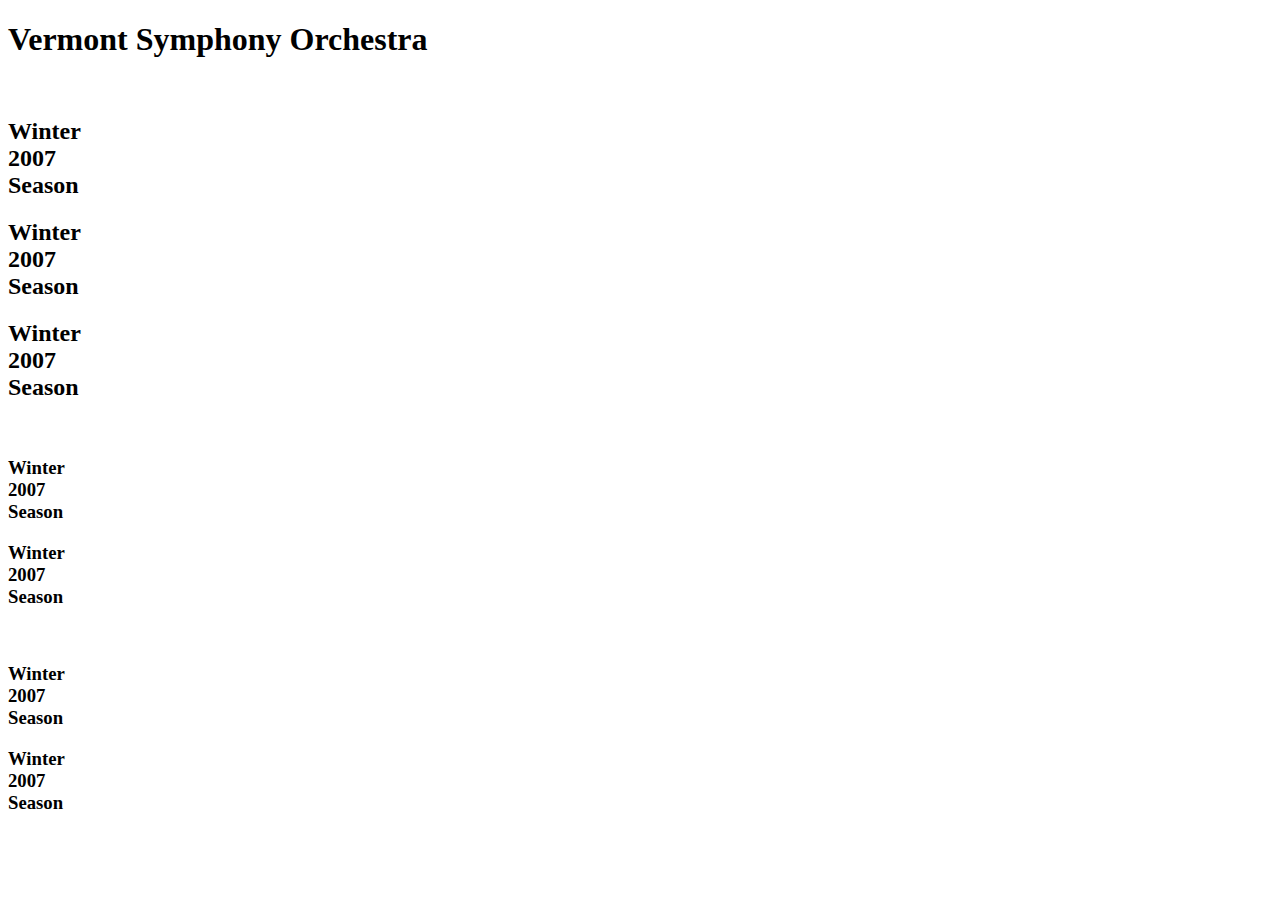
==== index.html @ 97c6fb13 "folkert page" ====
<!DOCTYPE html>
<html lang="en">
  <head>
    <meta charset="utf-8">
    <meta http-equiv="X-UA-Compatible" content="IE=edge">
    <meta name="viewport" content="width=device-width, initial-scale=1">
    <title>Bootstrap 101 Template</title>

    <link href="https://maxcdn.bootstrapcdn.com/bootstrap/3.3.5/css/bootstrap.min.css" rel="stylesheet" integrity="sha256-MfvZlkHCEqatNoGiOXveE8FIwMzZg4W85qfrfIFBfYc= sha512-dTfge/zgoMYpP7QbHy4gWMEGsbsdZeCXz7irItjcC3sPUFtf0kuFbDz/ixG7ArTxmDjLXDmezHubeNikyKGVyQ==" crossorigin="anonymous">
    <link rel="stylesheet" type="text/css" href="Style.css">
    <link 
  </head>
  <body>
    <div class="container">
      <div class="row">
        <div class="col-md-offset-4 col-md-2">
        <h1> Vermont Symphony Orchestra</h1>
        </div>
      </div>

      <br>

      <div class="row">
        <div class="col-md-4">
        <h2> Winter <br> <strong>2007</strong> <br> Season</h2>
        </div>
        <div class="col-md-3">
        
        <h2> Winter <br> <strong>2007</strong> <br> Season</h2>
        </div>
        <div class="col-md-5">
        
        <h2> Winter <br> <strong>2007</strong> <br> Season</h2>
        </div>
      </div>

      <br>

      <div class="row">
        <div class="col-md-4">
        </div>

        <div class="col-md-3">
        
        <h3> Winter <br> <strong>2007</strong> <br> Season</h3>
        </div>
        <div class="col-md-5">
        
        <h3> Winter <br> <strong>2007</strong> <br> Season</h3>
        </div>


      </div>

      <br>

      <div class="row">
        <div class="col-md-4">

        </div>
        <div class="col-md-3">
        
        <h3> Winter <br> <strong>2007</strong> <br> Season</h3>
        </div>
        <div class="col-md-5">
        
        <h3> Winter <br> <strong>2007</strong> <br> Season</h3>
        </div>
      </div>


    <script src="https://ajax.googleapis.com/ajax/libs/jquery/1.11.3/jquery.min.js"></script>
  </body>
</html>
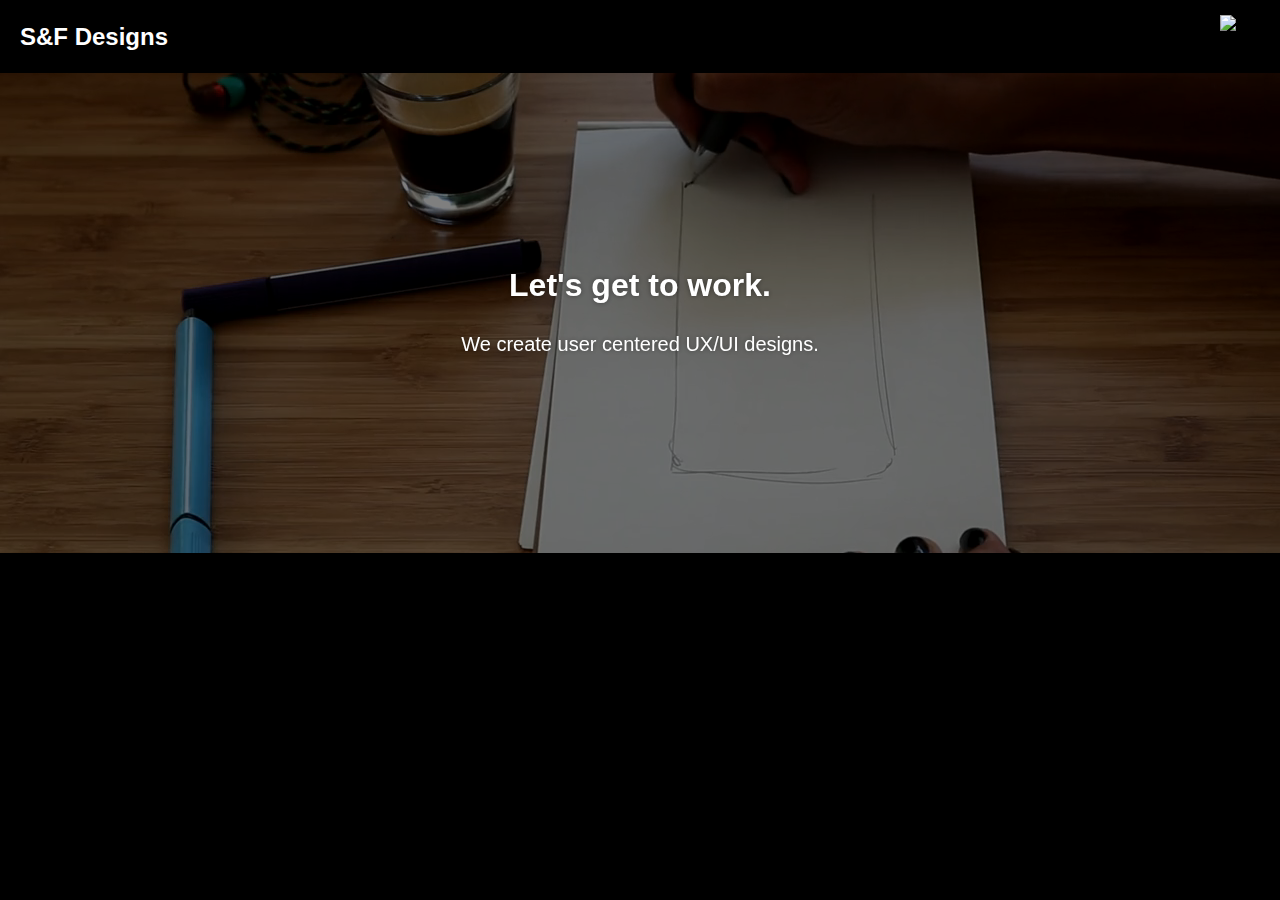
==== commit 22dbfac2: "navbar and video added" ====
--- a/index.html
+++ b/index.html
@@ -1,74 +1,84 @@
 <!DOCTYPE html>
-<html lang="en">
+<html>
   <head>
-    <meta charset="utf-8">
-    <meta http-equiv="X-UA-Compatible" content="IE=edge">
-    <meta name="viewport" content="width=device-width, initial-scale=1">
-    <title>Bootstrap 101 Template</title>
-
-    <link href="https://maxcdn.bootstrapcdn.com/bootstrap/3.3.5/css/bootstrap.min.css" rel="stylesheet" integrity="sha256-MfvZlkHCEqatNoGiOXveE8FIwMzZg4W85qfrfIFBfYc= sha512-dTfge/zgoMYpP7QbHy4gWMEGsbsdZeCXz7irItjcC3sPUFtf0kuFbDz/ixG7ArTxmDjLXDmezHubeNikyKGVyQ==" crossorigin="anonymous">
-    <link rel="stylesheet" type="text/css" href="Style.css">
-    <link 
+    <title>SF Designs</title>
+    <script src="http://ajax.googleapis.com/ajax/libs/jquery/1.10.2/jquery.min.js"> </script>
+    <link rel="stylesheet" href="https://maxcdn.bootstrapcdn.com/bootstrap/3.3.5/css/bootstrap.min.css" integrity="sha512-dTfge/zgoMYpP7QbHy4gWMEGsbsdZeCXz7irItjcC3sPUFtf0kuFbDz/ixG7ArTxmDjLXDmezHubeNikyKGVyQ==" crossorigin="anonymous">
+    <!-- Latest compiled and minified JavaScript -->
+<!-- <script src="https://maxcdn.bootstrapcdn.com/bootstrap/3.3.5/js/bootstrap.min.js" integrity="sha512-K1qjQ+NcF2TYO/eI3M6v8EiNYZfA95pQumfvcVrTHtwQVDG+aHRqLi/ETn2uB+1JqwYqVG3LIvdm9lj6imS/pQ==" crossorigin="anonymous"></script> -->
+    <link rel="stylesheet" type="text/css" href="video/video.css">
+    <link rel="stylesheet" type="text/css" href="style.css">
+    <script src="video/video.js"></script>
   </head>
   <body>
-    <div class="container">
-      <div class="row">
-        <div class="col-md-offset-4 col-md-2">
-        <h1> Vermont Symphony Orchestra</h1>
-        </div>
-      </div>
-
-      <br>
-
-      <div class="row">
-        <div class="col-md-4">
-        <h2> Winter <br> <strong>2007</strong> <br> Season</h2>
-        </div>
-        <div class="col-md-3">
-        
-        <h2> Winter <br> <strong>2007</strong> <br> Season</h2>
-        </div>
-        <div class="col-md-5">
-        
-        <h2> Winter <br> <strong>2007</strong> <br> Season</h2>
-        </div>
-      </div>
-
-      <br>
-
-      <div class="row">
-        <div class="col-md-4">
-        </div>
-
-        <div class="col-md-3">
-        
-        <h3> Winter <br> <strong>2007</strong> <br> Season</h3>
-        </div>
-        <div class="col-md-5">
-        
-        <h3> Winter <br> <strong>2007</strong> <br> Season</h3>
-        </div>
+    <!-- <nav class="navbar navbar-default">
+      <div class="container --><!-- -fluid"> -->
+      <!-- Brand and toggle get grouped for better mobile display -->
+      <!-- <div class="navbar-header">
+        <button type="button" class="navbar-toggle collapsed" data-toggle="collapse" data-target="#bs-example-navbar-collapse-1" aria-expanded="false">
+          <span class="sr-only">Toggle navigation</span>
+        <span class="icon-bar"></span>
+        <span class="icon-bar"></span>
+        <span class="icon-bar"></span>
+      </button> -->
+   <!--    <a class="navbar-brand" href="#">S&amp;F Designs</a>
+    </div> -->
+        <!-- Collect the nav links, forms, and other content for toggling -->
+    <!-- div class="collapse navbar-collapse" id="bs-example-navbar-collapse-1">
+      <ul class="nav navbar-nav">
+      </ul>
+      <ul class="nav navbar-nav navbar-right">
+        <li class="dropdown">
+          <a href="#" class="dropdown-toggle" data-toggle="dropdown" role="button" aria-haspopup="true" aria-expanded="false">Dropdown <span class="icon-bar"></span></a>
+          <ul class="dropdown-menu">
+            <li><a href="#">About Us</a></li>
+            <li><a href="#">About Sue</a></li>
+            <li><a href="#">About Folkert</a></li>
+            <li><a href="#">Contact</a></li>
+          </ul> -->
+       <!--  </li> -->
+    <!-- </div> --><!-- /.navbar-collapse -->
+  <!-- </div> --><!-- /.container-fluid -->
+<!-- </nav> -->
 
 
-      </div>
-
-      <br>
-
-      <div class="row">
-        <div class="col-md-4">
-
-        </div>
-        <div class="col-md-3">
-        
-        <h3> Winter <br> <strong>2007</strong> <br> Season</h3>
-        </div>
-        <div class="col-md-5">
-        
-        <h3> Winter <br> <strong>2007</strong> <br> Season</h3>
-        </div>
-      </div>
-
-
-    <script src="https://ajax.googleapis.com/ajax/libs/jquery/1.11.3/jquery.min.js"></script>
-  </body>
+  <nav>
+    <h2 id="logo">S&amp;F Designs</h2>
+    <a href="#"><img src="http://tech.ashbury.ca/images/Hamburger.png" width="40px" class="navmenu"></a>
+    <ul>
+      <li><a href="#">About Us</a></li>
+      <li><a href="#">About Sue</a></li>
+      <li><a href="#">About Folkert</a></li>
+      <li><a href="#">Contact</a></li>
+    </ul>
+  </nav>
+  <div class="video-hero">
+    <div class="video-bg demo-video">
+      <video autoplay="" muted="" loop="" poster="files/sketching-mock-up.jpg" class="is-playing">
+        <source src="video/sketching-mock-up.mp4" type="video/mp4">
+        <source src="video/sketching-mock-up.webm" type="video/webm">
+        <source src="video/sketching-mock-up.ogv" type="video/ogg">
+      </video>
+    </div>
+    <div class="video-overlay"></div>
+    <div class="video-hero--content">
+      <h1 class="big-title">Let's get to work.</h1>
+      <p>We create user centered UX/UI designs.</p>
+    </div>
+  </div>
+  <script>
+    $(document).ready(function() {
+      $("ul").hide();
+      $(".navmenu").click(function() {
+        if ($("ul").hasClass("open")) {
+          $("ul").slideUp();
+          $("ul").removeClass("open");
+        } else {
+          $("ul").slideDown();
+          $("ul").addClass("open");
+        }
+      });
+    });
+  </script>
+</body>
 </html>--- a/video/video.css
+++ b/video/video.css
@@ -0,0 +1,174 @@
+/* =============================================== *\
+	HTML5 VIDEO BACKGROUND
+	This is the important part
+	It can be used for a 'hero' section or a
+	full-screen background
+\* =============================================== */
+/* This first class is not necessary for full-screen backgrounds */
+.video-hero {
+	position: relative;
+	overflow: hidden;
+}
+.video-bg {
+	position: absolute;
+	top: 0;
+	left: 0;
+	right: 0;
+	bottom: 0;
+	display: block;
+	background-position: center center;
+	background-repeat: no-repeat;
+	-webkit-background-size: cover;
+	   -moz-background-size: cover;
+	    	background-size: cover;
+}
+.video-bg video {
+	position: absolute;
+	min-width: 100%;
+	min-height: 100%;
+	width: auto;
+	height: auto;
+	top: 50%;
+	left: 50%;
+	-webkit-transform: translate(-50%,-50%);
+	   -moz-transform: translate(-50%,-50%);
+	    	transform: translate(-50%,-50%);
+}
+	/**
+	 * For full-screen video backgrounds, add the
+	 * .video-bg--fullscreen class to .video-bg div
+	 */
+	.video-bg--fullscreen {
+		position: fixed;
+	}
+.video-overlay {
+	position: absolute;
+	top: 0;
+	left: 0;
+	bottom: 0;
+	right: 0;
+	pointer-events: none; /* Allows right click menu on the video */
+	background: rgba(0,0,0,0.5); /* You can play with the opacity */
+}
+/**
+ * This part should be set separately for each video
+ * if there are multiple videos in your site.
+ * I.e. '.demo-video' is the name of the video
+ */
+.video-bg.demo-video {
+	background-image: url(files/sketching-mock-up.jpg);
+}
+/**
+ * Fade in videos
+ * Note the .js class - so non js users still
+ * see the video
+ */
+.js .video-bg video {
+	opacity: 0;
+	-webkit-transition: opacity .8s linear;
+	   -moz-transition: opacity .8s linear;
+	    	transition: opacity .8s linear;
+}
+.js .video-bg video.is-playing {
+	opacity: 1;
+}
+
+/* =============================================== *\
+	HTML5 VIDEO HERO
+	You don't need to copy this, but you might
+	draw some inspiration from it
+\* =============================================== */
+.video-hero {
+	height: 480px; /* Feel free to set a height in your own way */
+}
+.video-hero--content {
+	position: relative;
+	text-align: center;
+	margin-top: 190px;
+	color: #FFF;
+	text-shadow: 0 0 5px rgba(0,0,0,0.4);
+}
+
+/* =============================================== *\
+	OTHER STUFF - no need to copy this
+\* =============================================== */
+html,
+body {
+	padding: 0;
+	margin: 0;
+	font-family: sans-serif;
+	font-size: 16px;
+	line-height: 1.4;
+	color: #666;
+}
+a {
+	text-decoration: none;
+	color: #a46497;
+}
+.cf:before,
+.cf:after {
+    content: " ";
+    display: table;
+}
+.cf:after {
+    clear: both;
+}
+.page-width {
+	width: 92%;
+	max-width: 960px;
+	margin: 0 auto;
+}
+#container {
+	width: 960px;
+	margin: 100px auto;
+	background: rgba(255,255,255,0.6);
+	position: relative;
+	z-index: 1;
+}
+#header {
+	background: #2c2d33;
+	padding: 2em 0;
+}
+#header a {
+	color: #FFF;
+}
+.title {
+	display: block;
+	font-weight: bold;
+	font-size: 18px;
+}
+.subtitle {
+	display: block;
+	font-weight: normal;
+	font-size: 15px;
+	color: #959699;
+}
+a:hover .subtitle {
+	color: #FFF;
+}
+#site-title {
+	float: left;
+	margin: 0;
+}
+#menu {
+	float: right;
+	list-style: none;
+	margin: 0;
+	padding: 0;
+}
+#menu li {
+	margin: 0;
+	padding: 0 15px;
+	display: inline-block;
+}
+.video-hero--content h2 {
+	font-size: 34px;
+	margin: 0 0 10px;
+}
+.video-hero--content p {
+	font-size: 20px;
+	margin: 0;
+}
+#content {
+	padding: 40px 0;
+}
--- a/style.css
+++ b/style.css
@@ -0,0 +1,45 @@
+body {
+  background-color: black;
+}
+
+#logo {
+  color: white;
+  padding-left: 20px;
+}
+
+.navmenu {
+  float: right;
+  position: fixed;
+  top: 15px;
+  right: 20px;
+}
+
+ul {
+  border-top: 1px solid black;
+  background-color: #50A8A3;
+  width: 100%;
+  display: inline-block;
+  float: right;
+  padding-left: 0;
+  opacity: .8;
+}
+
+ul li {
+  display: block;
+  padding: 15px;
+  text-align: center;
+  border-bottom: 1px black solid;
+  box-sizing: border-box;
+  -moz-box-sizing: border-box;
+}
+
+ul li a {
+   text-decoration: none;
+   color: white;
+   font-size: 24px;
+}
+
+ul li a:hover {
+  color: black;
+  text-decoration: none;
+}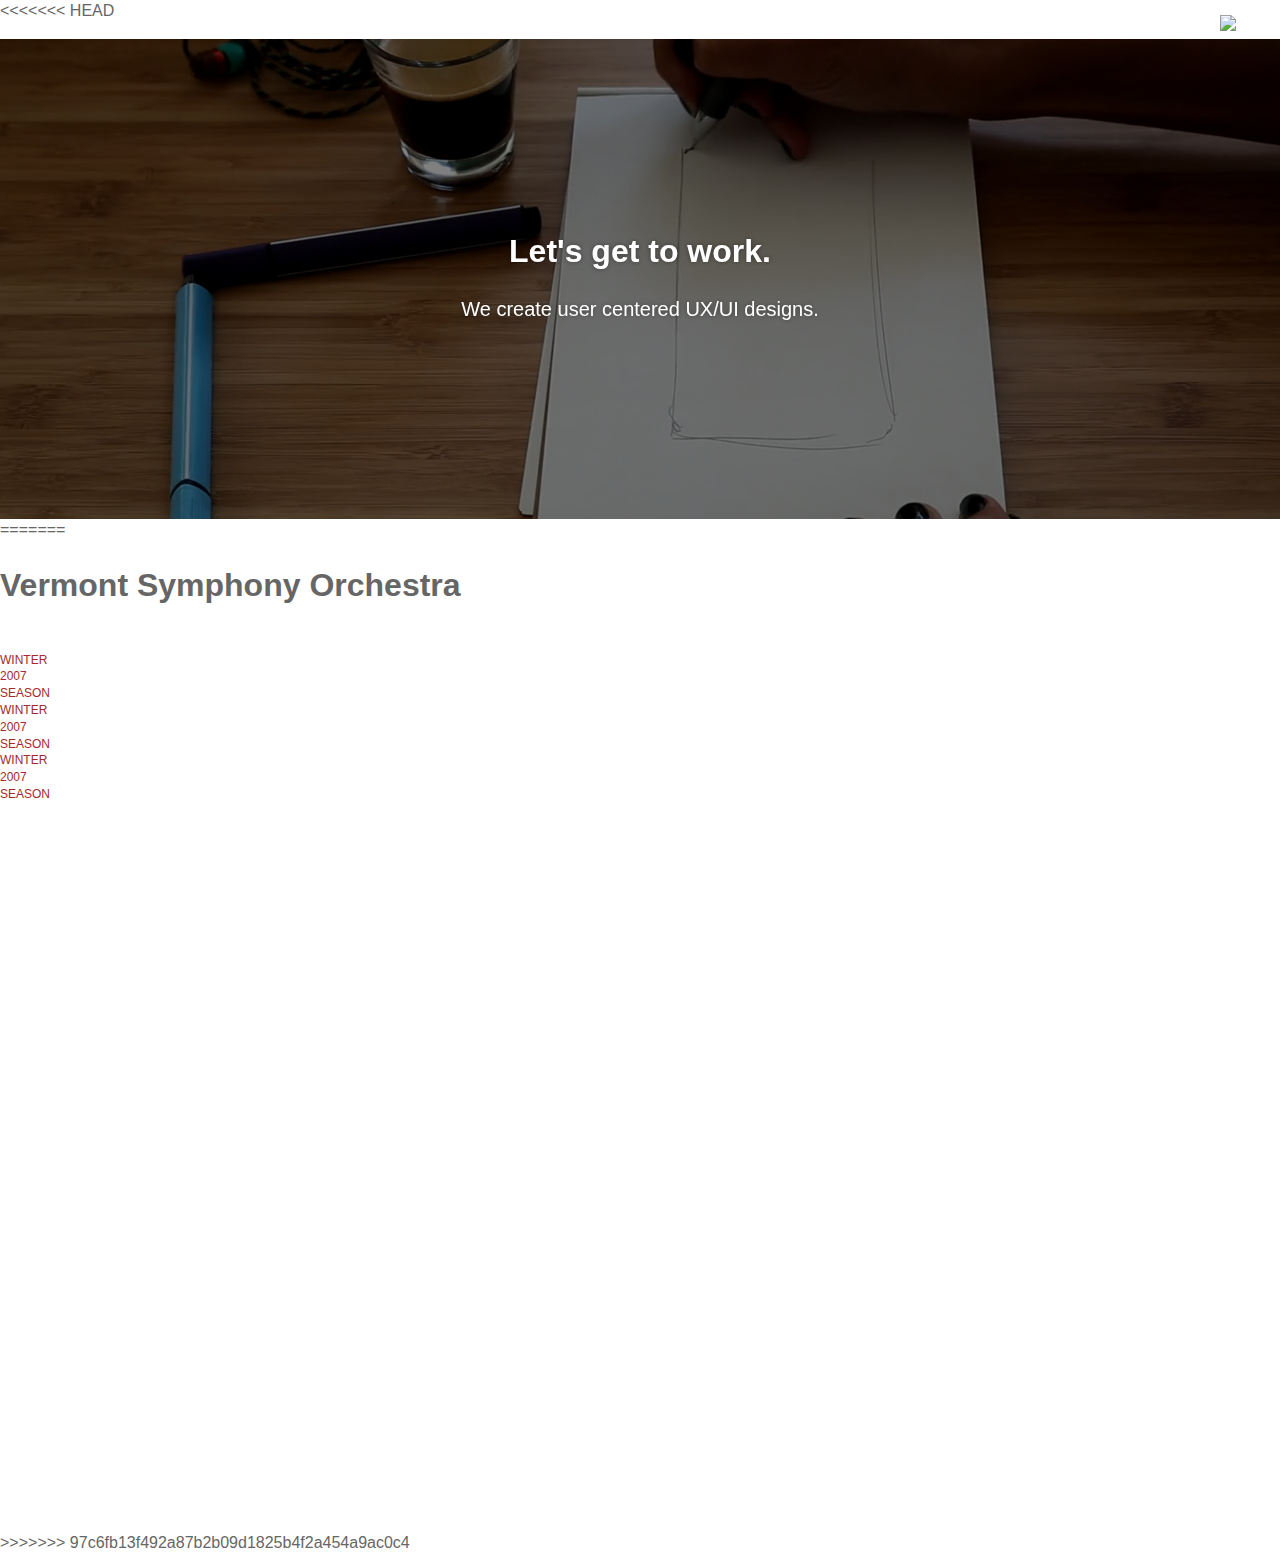
==== commit 652873f7: "video and navbar" ====
--- a/index.html
+++ b/index.html
@@ -1,4 +1,5 @@
 <!DOCTYPE html>
+<<<<<<< HEAD
 <html>
   <head>
     <title>SF Designs</title>
@@ -81,4 +82,78 @@
     });
   </script>
 </body>
+=======
+<html lang="en">
+  <head>
+    <meta charset="utf-8">
+    <meta http-equiv="X-UA-Compatible" content="IE=edge">
+    <meta name="viewport" content="width=device-width, initial-scale=1">
+    <title>Bootstrap 101 Template</title>
+
+    <link href="https://maxcdn.bootstrapcdn.com/bootstrap/3.3.5/css/bootstrap.min.css" rel="stylesheet" integrity="sha256-MfvZlkHCEqatNoGiOXveE8FIwMzZg4W85qfrfIFBfYc= sha512-dTfge/zgoMYpP7QbHy4gWMEGsbsdZeCXz7irItjcC3sPUFtf0kuFbDz/ixG7ArTxmDjLXDmezHubeNikyKGVyQ==" crossorigin="anonymous">
+    <link rel="stylesheet" type="text/css" href="Style.css">
+    <link 
+  </head>
+  <body>
+    <div class="container">
+      <div class="row">
+        <div class="col-md-offset-4 col-md-2">
+        <h1> Vermont Symphony Orchestra</h1>
+        </div>
+      </div>
+
+      <br>
+
+      <div class="row">
+        <div class="col-md-4">
+        <h2> Winter <br> <strong>2007</strong> <br> Season</h2>
+        </div>
+        <div class="col-md-3">
+        
+        <h2> Winter <br> <strong>2007</strong> <br> Season</h2>
+        </div>
+        <div class="col-md-5">
+        
+        <h2> Winter <br> <strong>2007</strong> <br> Season</h2>
+        </div>
+      </div>
+
+      <br>
+
+      <div class="row">
+        <div class="col-md-4">
+        </div>
+
+        <div class="col-md-3">
+        
+        <h3> Winter <br> <strong>2007</strong> <br> Season</h3>
+        </div>
+        <div class="col-md-5">
+        
+        <h3> Winter <br> <strong>2007</strong> <br> Season</h3>
+        </div>
+
+
+      </div>
+
+      <br>
+
+      <div class="row">
+        <div class="col-md-4">
+
+        </div>
+        <div class="col-md-3">
+        
+        <h3> Winter <br> <strong>2007</strong> <br> Season</h3>
+        </div>
+        <div class="col-md-5">
+        
+        <h3> Winter <br> <strong>2007</strong> <br> Season</h3>
+        </div>
+      </div>
+
+
+    <script src="https://ajax.googleapis.com/ajax/libs/jquery/1.11.3/jquery.min.js"></script>
+  </body>
+>>>>>>> 97c6fb13f492a87b2b09d1825b4f2a454a9ac0c4
 </html>--- a/style.css
+++ b/style.css
@@ -1,3 +1,4 @@
+<<<<<<< HEAD
 body {
   background-color: black;
 }
@@ -42,4 +43,73 @@
 ul li a:hover {
   color: black;
   text-decoration: none;
-}+}
+=======
+h1 	{
+	color:red;
+}
+
+h2	{
+	color: #a32a2e;
+	font-family: helvetica;
+    font-weight: 300;
+    font-style: normal;
+    font-size: 0.75em;
+    margin: 0;
+    text-transform: uppercase;;
+}
+
+h3	{
+	color: white;
+	font-family: 'EB Garamond', serif;
+	font-size: 30px;
+	font-weight: thin;
+}
+
+p 	{
+	color: white;
+}
+
+
+#content {
+    padding: 30px 100px 250px;
+}
+
+#background{
+	display: block;
+    background-color: #171717;
+    background-repeat: no-repeat;
+    background-position: top left;
+    background-size: 100% auto;
+    position: relative;
+    padding: 5px 20px 30px 20px;
+}
+
+#column_content {
+	max-width: 1200px;
+    margin: 0 auto;
+}
+
+#content .column_left {
+	width: 51%;
+    float: left;
+}
+
+#content .column_header_left {
+	width: 41%;
+    float: right;
+    display: block;
+}
+
+#content .column_right {
+	width: 41%;
+    float: right;
+    display: block;
+}
+
+#content .column_header_right {
+	width: 41%;
+    float: right;
+    display: block;
+}
+>>>>>>> 97c6fb13f492a87b2b09d1825b4f2a454a9ac0c4
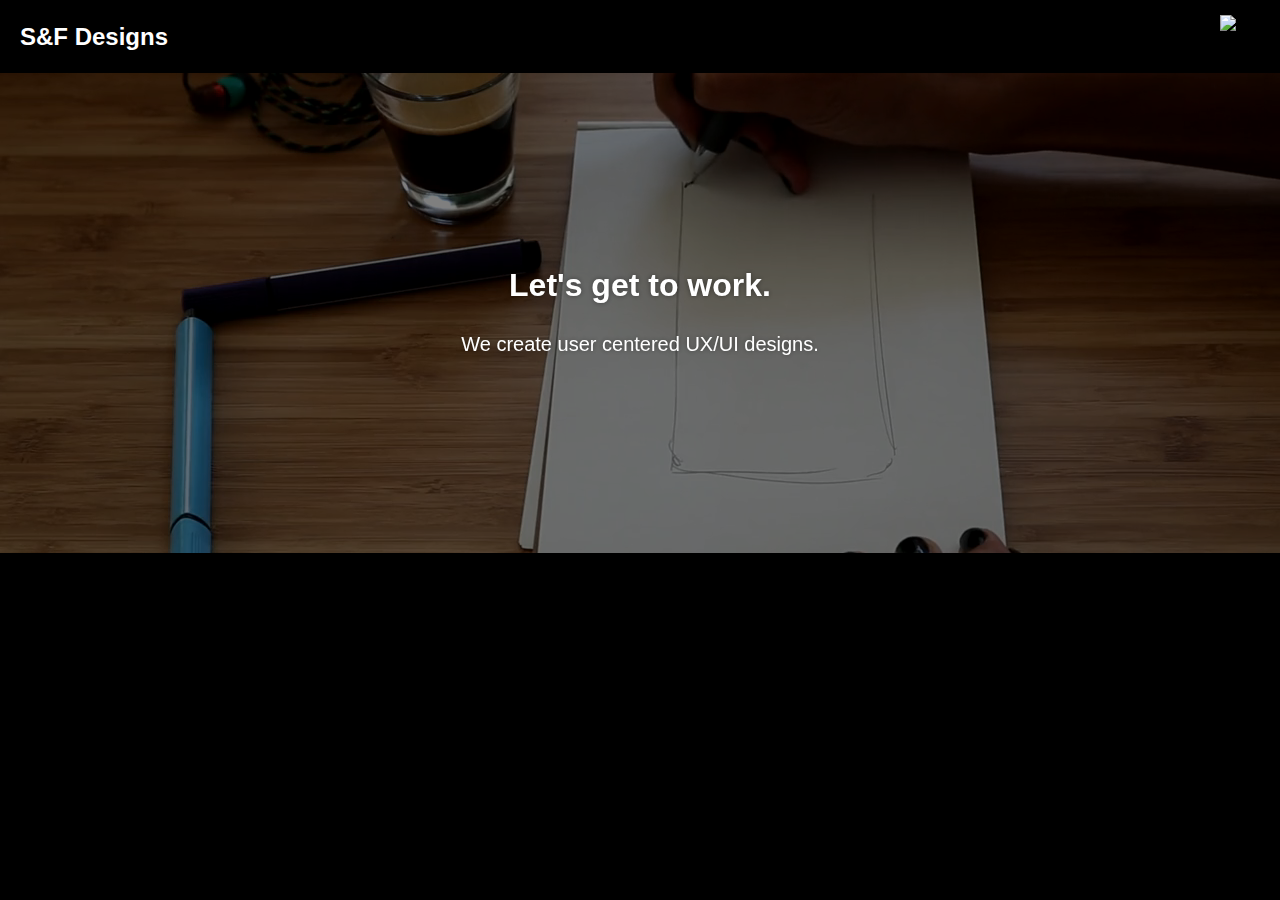
==== commit 4875b9d6: "Fixed merge conflicts" ====
--- a/index.html
+++ b/index.html
@@ -1,56 +1,24 @@
 <!DOCTYPE html>
-<<<<<<< HEAD
 <html>
   <head>
     <title>SF Designs</title>
     <script src="http://ajax.googleapis.com/ajax/libs/jquery/1.10.2/jquery.min.js"> </script>
     <link rel="stylesheet" href="https://maxcdn.bootstrapcdn.com/bootstrap/3.3.5/css/bootstrap.min.css" integrity="sha512-dTfge/zgoMYpP7QbHy4gWMEGsbsdZeCXz7irItjcC3sPUFtf0kuFbDz/ixG7ArTxmDjLXDmezHubeNikyKGVyQ==" crossorigin="anonymous">
     <!-- Latest compiled and minified JavaScript -->
-<!-- <script src="https://maxcdn.bootstrapcdn.com/bootstrap/3.3.5/js/bootstrap.min.js" integrity="sha512-K1qjQ+NcF2TYO/eI3M6v8EiNYZfA95pQumfvcVrTHtwQVDG+aHRqLi/ETn2uB+1JqwYqVG3LIvdm9lj6imS/pQ==" crossorigin="anonymous"></script> -->
+  <script src="https://maxcdn.bootstrapcdn.com/bootstrap/3.3.5/js/bootstrap.min.js" integrity="sha512-K1qjQ+NcF2TYO/eI3M6v8EiNYZfA95pQumfvcVrTHtwQVDG+aHRqLi/ETn2uB+1JqwYqVG3LIvdm9lj6imS/pQ==" crossorigin="anonymous"></script>
     <link rel="stylesheet" type="text/css" href="video/video.css">
     <link rel="stylesheet" type="text/css" href="style.css">
     <script src="video/video.js"></script>
   </head>
   <body>
-    <!-- <nav class="navbar navbar-default">
-      <div class="container --><!-- -fluid"> -->
-      <!-- Brand and toggle get grouped for better mobile display -->
-      <!-- <div class="navbar-header">
-        <button type="button" class="navbar-toggle collapsed" data-toggle="collapse" data-target="#bs-example-navbar-collapse-1" aria-expanded="false">
-          <span class="sr-only">Toggle navigation</span>
-        <span class="icon-bar"></span>
-        <span class="icon-bar"></span>
-        <span class="icon-bar"></span>
-      </button> -->
-   <!--    <a class="navbar-brand" href="#">S&amp;F Designs</a>
-    </div> -->
-        <!-- Collect the nav links, forms, and other content for toggling -->
-    <!-- div class="collapse navbar-collapse" id="bs-example-navbar-collapse-1">
-      <ul class="nav navbar-nav">
-      </ul>
-      <ul class="nav navbar-nav navbar-right">
-        <li class="dropdown">
-          <a href="#" class="dropdown-toggle" data-toggle="dropdown" role="button" aria-haspopup="true" aria-expanded="false">Dropdown <span class="icon-bar"></span></a>
-          <ul class="dropdown-menu">
-            <li><a href="#">About Us</a></li>
-            <li><a href="#">About Sue</a></li>
-            <li><a href="#">About Folkert</a></li>
-            <li><a href="#">Contact</a></li>
-          </ul> -->
-       <!--  </li> -->
-    <!-- </div> --><!-- /.navbar-collapse -->
-  <!-- </div> --><!-- /.container-fluid -->
-<!-- </nav> -->
-
-
   <nav>
     <h2 id="logo">S&amp;F Designs</h2>
     <a href="#"><img src="http://tech.ashbury.ca/images/Hamburger.png" width="40px" class="navmenu"></a>
     <ul>
       <li><a href="#">About Us</a></li>
       <li><a href="#">About Sue</a></li>
-      <li><a href="#">About Folkert</a></li>
-      <li><a href="#">Contact</a></li>
+      <li><a href="folkert.html">About Folkert</a></li>
+      <li><a href="contact.html">Contact</a></li>
     </ul>
   </nav>
   <div class="video-hero">
@@ -82,78 +50,6 @@
     });
   </script>
 </body>
-=======
-<html lang="en">
-  <head>
-    <meta charset="utf-8">
-    <meta http-equiv="X-UA-Compatible" content="IE=edge">
-    <meta name="viewport" content="width=device-width, initial-scale=1">
-    <title>Bootstrap 101 Template</title>
+</html>
 
-    <link href="https://maxcdn.bootstrapcdn.com/bootstrap/3.3.5/css/bootstrap.min.css" rel="stylesheet" integrity="sha256-MfvZlkHCEqatNoGiOXveE8FIwMzZg4W85qfrfIFBfYc= sha512-dTfge/zgoMYpP7QbHy4gWMEGsbsdZeCXz7irItjcC3sPUFtf0kuFbDz/ixG7ArTxmDjLXDmezHubeNikyKGVyQ==" crossorigin="anonymous">
-    <link rel="stylesheet" type="text/css" href="Style.css">
-    <link 
-  </head>
-  <body>
-    <div class="container">
-      <div class="row">
-        <div class="col-md-offset-4 col-md-2">
-        <h1> Vermont Symphony Orchestra</h1>
-        </div>
-      </div>
-
-      <br>
-
-      <div class="row">
-        <div class="col-md-4">
-        <h2> Winter <br> <strong>2007</strong> <br> Season</h2>
-        </div>
-        <div class="col-md-3">
-        
-        <h2> Winter <br> <strong>2007</strong> <br> Season</h2>
-        </div>
-        <div class="col-md-5">
-        
-        <h2> Winter <br> <strong>2007</strong> <br> Season</h2>
-        </div>
-      </div>
-
-      <br>
-
-      <div class="row">
-        <div class="col-md-4">
-        </div>
-
-        <div class="col-md-3">
-        
-        <h3> Winter <br> <strong>2007</strong> <br> Season</h3>
-        </div>
-        <div class="col-md-5">
-        
-        <h3> Winter <br> <strong>2007</strong> <br> Season</h3>
-        </div>
-
-
-      </div>
-
-      <br>
-
-      <div class="row">
-        <div class="col-md-4">
-
-        </div>
-        <div class="col-md-3">
-        
-        <h3> Winter <br> <strong>2007</strong> <br> Season</h3>
-        </div>
-        <div class="col-md-5">
-        
-        <h3> Winter <br> <strong>2007</strong> <br> Season</h3>
-        </div>
-      </div>
-
-
-    <script src="https://ajax.googleapis.com/ajax/libs/jquery/1.11.3/jquery.min.js"></script>
-  </body>
->>>>>>> 97c6fb13f492a87b2b09d1825b4f2a454a9ac0c4
 </html>--- a/style.css
+++ b/style.css
@@ -1,4 +1,3 @@
-<<<<<<< HEAD
 body {
   background-color: black;
 }
@@ -44,72 +43,52 @@
   color: black;
   text-decoration: none;
 }
-=======
-h1 	{
-	color:red;
+
+#column_content {
+  max-width: 1200px;
+    margin: 0 auto;
 }
 
-h2	{
-	color: #a32a2e;
-	font-family: helvetica;
+#content .column_left {
+  width: 51%;
+    float: left;
+}
+
+#content .column_header_left {
+  width: 41%;
+    float: right;
+    display: block;
+}
+
+#content .column_right {
+  width: 41%;
+    float: right;
+    display: block;
+}
+
+#content .column_header_right {
+  width: 41%;
+    float: right;
+    display: block;
+}
+/*
+h2  {
+    color: #a32a2e;
+    font-family: helvetica;
     font-weight: 300;
     font-style: normal;
     font-size: 0.75em;
     margin: 0;
     text-transform: uppercase;;
+}*/
+
+h3  {
+  color: white;
+  font-family: 'EB Garamond', serif;
+  font-size: 30px;
+  font-weight: thin;
 }
 
-h3	{
-	color: white;
-	font-family: 'EB Garamond', serif;
-	font-size: 30px;
-	font-weight: thin;
+p   {
+  color: white;
 }
-
-p 	{
-	color: white;
-}
-
-
-#content {
-    padding: 30px 100px 250px;
-}
-
-#background{
-	display: block;
-    background-color: #171717;
-    background-repeat: no-repeat;
-    background-position: top left;
-    background-size: 100% auto;
-    position: relative;
-    padding: 5px 20px 30px 20px;
-}
-
-#column_content {
-	max-width: 1200px;
-    margin: 0 auto;
-}
-
-#content .column_left {
-	width: 51%;
-    float: left;
-}
-
-#content .column_header_left {
-	width: 41%;
-    float: right;
-    display: block;
-}
-
-#content .column_right {
-	width: 41%;
-    float: right;
-    display: block;
-}
-
-#content .column_header_right {
-	width: 41%;
-    float: right;
-    display: block;
-}
->>>>>>> 97c6fb13f492a87b2b09d1825b4f2a454a9ac0c4
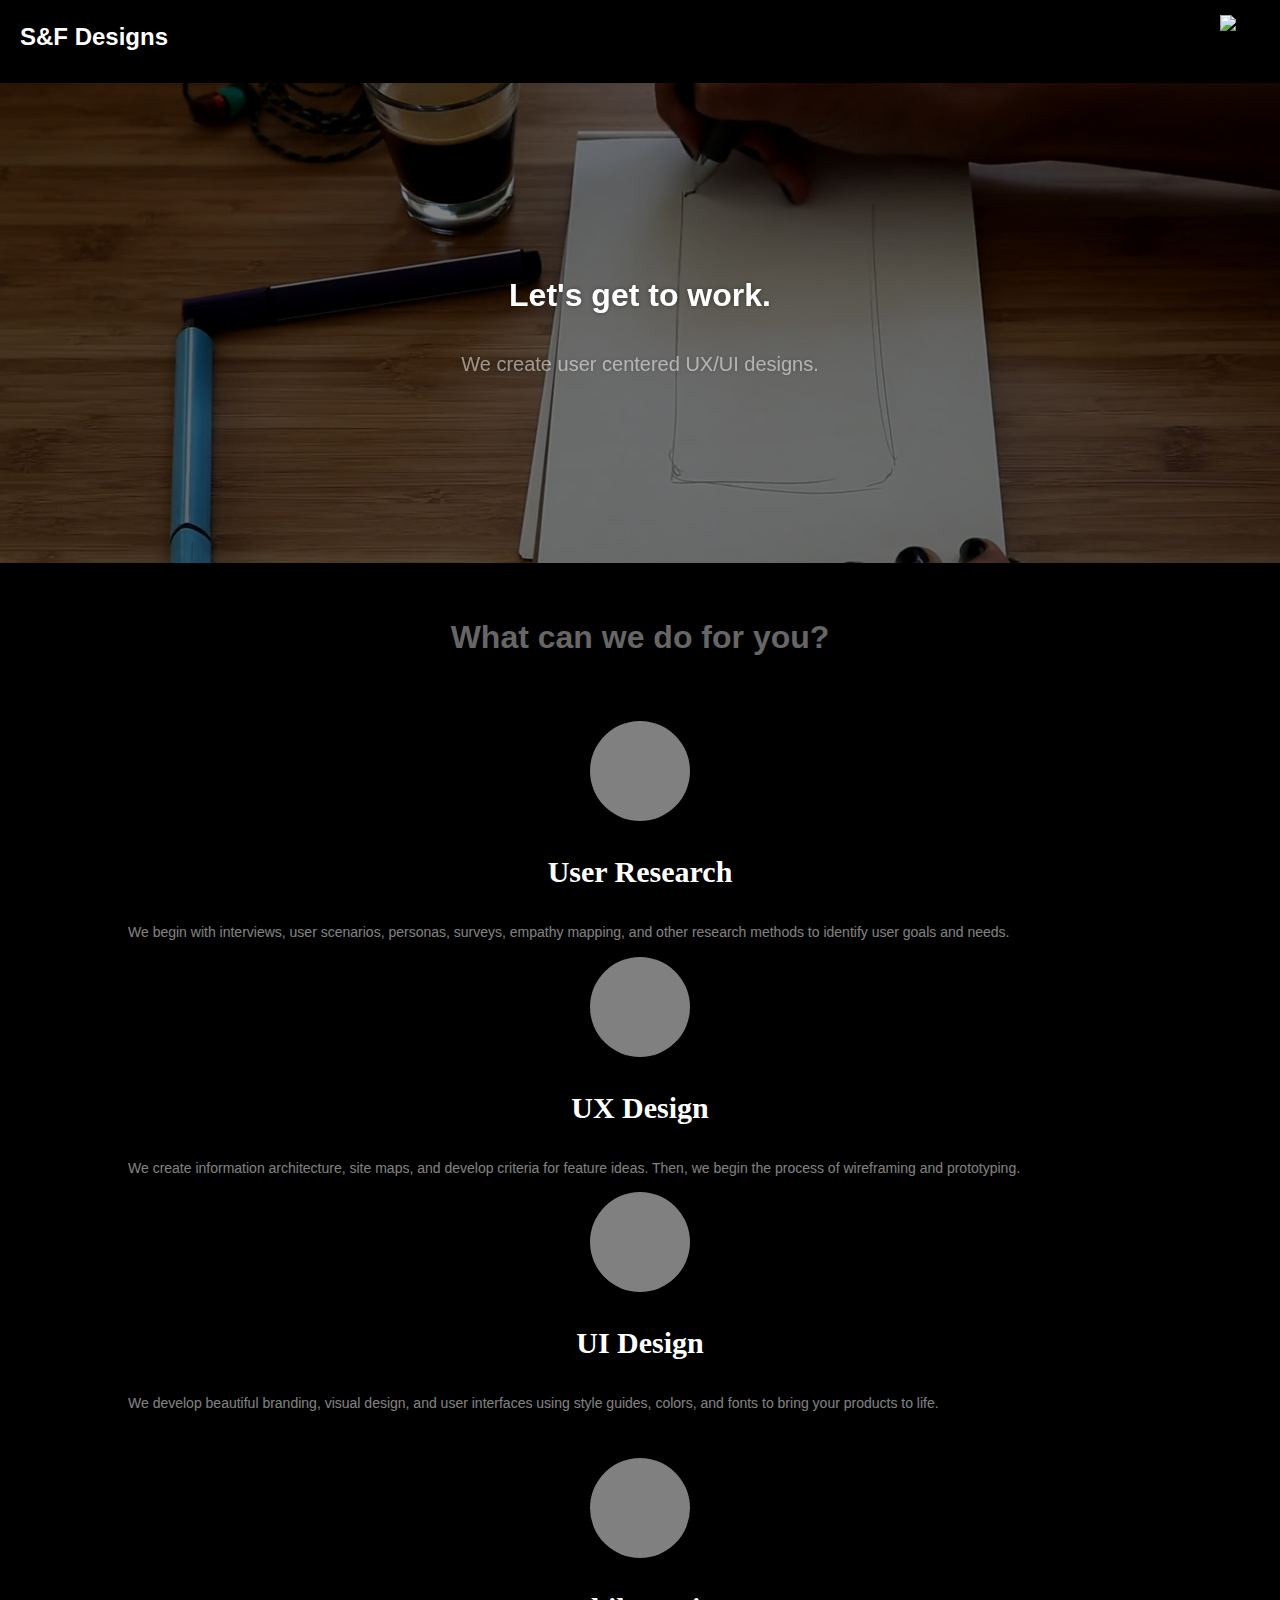
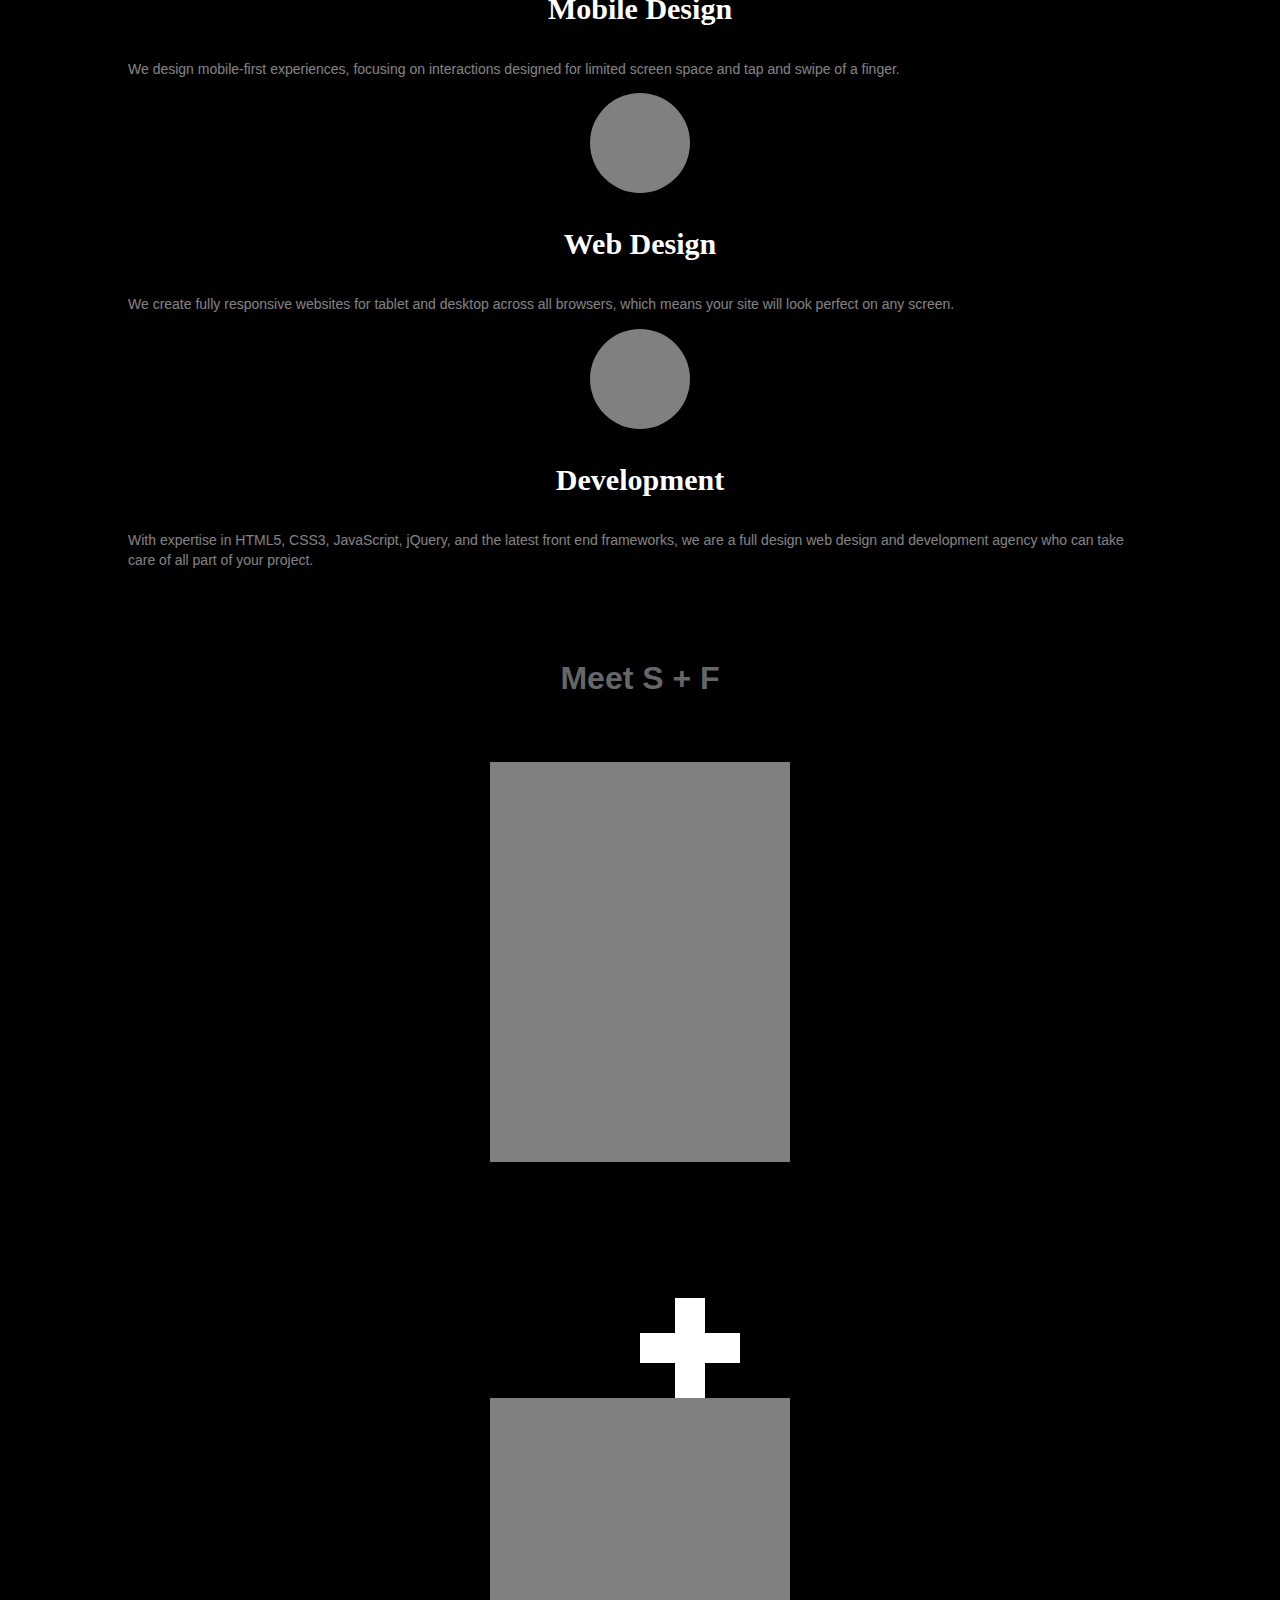
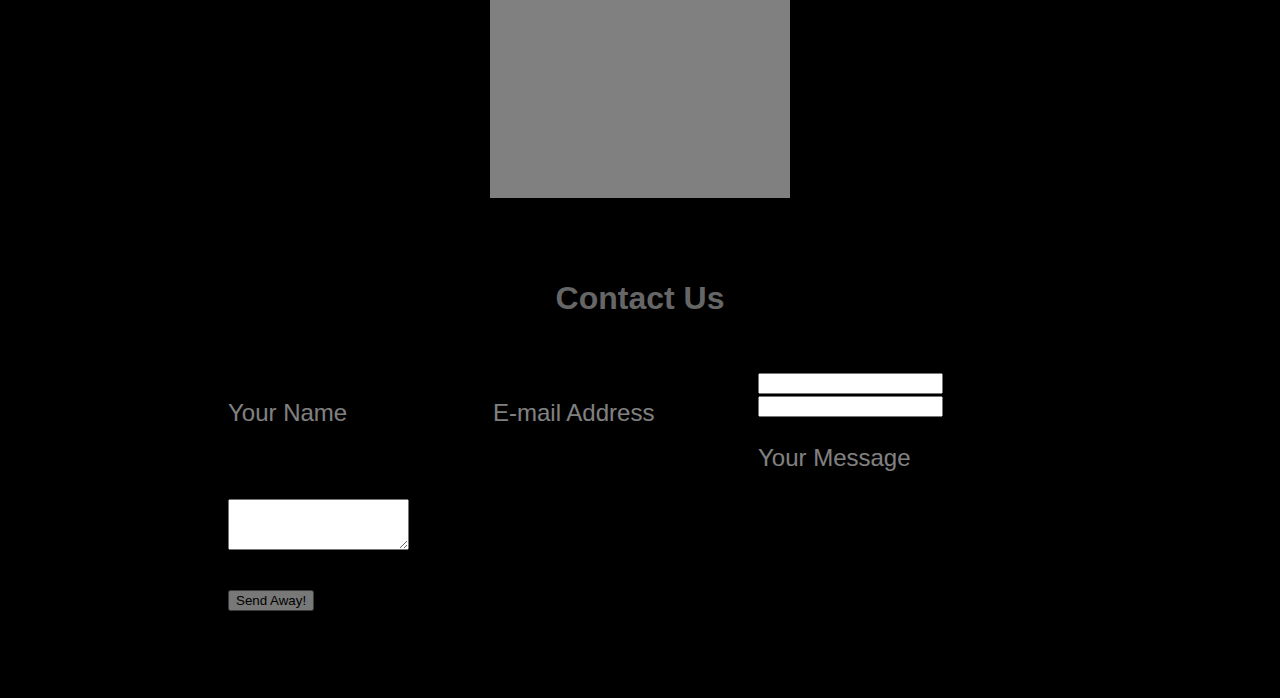
==== commit 7df739a9: "added messed up form" ====
--- a/index.html
+++ b/index.html
@@ -32,9 +32,96 @@
     <div class="video-overlay"></div>
     <div class="video-hero--content">
       <h1 class="big-title">Let's get to work.</h1>
-      <p>We create user centered UX/UI designs.</p>
+      <p class="subheader">We create user centered UX/UI designs.</p>
     </div>
   </div>
+  <div class="container">
+    <h1>What can we do for you?</h1>
+    <div class="row">
+      <div class="col-lg-3 col-md-4 col-sm-4 col-xs-12" style="margin-left:0px">
+        <div class="circle">
+        </div>
+        <h3>User Research</h3>
+        <p>
+          We begin with interviews, user scenarios, personas, surveys, empathy mapping, and other research methods to identify user goals and needs. 
+        </p>
+      </div>
+      <div class="col-lg-offset-1 col-lg-3 col-md-4 col-sm-4 col-xs-12">
+        <div class="circle">
+        </div>
+        <h3>UX Design</h3>
+        <p>
+          We create information architecture, site maps, and develop criteria for feature ideas. Then, we begin the process of wireframing and prototyping. 
+        </p>
+      </div>
+      <div class="col-lg-4 col-md-4 col-sm-4 col-xs-12">
+        <div class="circle">
+        </div>
+        <h3>UI Design</h3>
+        <p>
+          We develop beautiful branding, visual design, and user interfaces using style guides, colors, and fonts to bring your products to life.
+        </p>
+      </div>
+    </div>
+     <div class="row">
+      <div class="col-lg-4 col-md-4 col-sm-4 col-xs-12">
+        <div class="circle">
+        </div>
+        <h3>Mobile Design</h3>
+        <p>
+          We design mobile-first experiences, focusing on interactions designed for limited screen space and tap and swipe of a finger.
+        </p>
+      </div>
+      <div class="col-lg-4 col-md-4 col-sm-4 col-xs-12">
+        <div class="circle">
+        </div>
+        <h3>Web Design</h3>
+        <p>
+          We create fully responsive websites for tablet and desktop across all browsers, which means your site will look perfect on any screen.
+        </p>
+      </div>
+      <div class="col-lg-4 col-md-4 col-sm-4 col-xs-12">
+        <div class="circle">
+        </div>
+        <h3>Development</h3>
+        <p>
+          With expertise in HTML5, CSS3, JavaScript, jQuery, and the latest front end frameworks, we are a full design web design and development agency who can take care of all part of your project.
+        </p>
+      </div>
+    </div>
+    <div class="container" id="about-us">
+      <h1 align="center">Meet S + F </h1>
+      <div class="row">
+        <div class="col-lg-4 col-md-3 col-md-offset-1 col-sm-4 col-xs-12">
+          <div class="photo">
+          </div>
+        </div>
+        <div class="col-lg-2 col-md-3 col-sm-4 col-xs-12">
+           <div id="cross">
+           </div>
+        </div>
+        <div class="col-lg-offset-1 col-lg-4 col-md-4 col-sm-4 col-xs-12">
+           <div class="photo">
+          </div>
+        </div>
+      </div>
+      <div class="container" id="contact">
+        <h1>Contact Us</h1>
+          <div class="form-group">
+              <label for="name" class="col-sm-2"><p>Your Name</p></label>
+                <input type="text" class="col-sm-8" id="name"></input>
+              <label for="email" class="col-sm-2"><p>E-mail Address</p></label>
+                <input type="text" id="email" class="col-sm-8"></input>
+              <label for="message"><p>Your Message</p></label>
+          </div>
+              <textarea class="form-control" rows="3" id="message">  
+              </textarea>
+              <p>
+          </form>
+              <button class="submit">Send Away!</button>
+        </div>
+      </div>
+
   <script>
     $(document).ready(function() {
       $("ul").hide();
@@ -51,5 +138,3 @@
   </script>
 </body>
 </html>
-
-</html>--- a/video/video.css
+++ b/video/video.css
@@ -9,6 +9,7 @@
 	position: relative;
 	overflow: hidden;
 }
+
 .video-bg {
 	position: absolute;
 	top: 0;
@@ -22,6 +23,7 @@
 	   -moz-background-size: cover;
 	    	background-size: cover;
 }
+
 .video-bg video {
 	position: absolute;
 	min-width: 100%;
--- a/style.css
+++ b/style.css
@@ -5,6 +5,7 @@
 #logo {
   color: white;
   padding-left: 20px;
+  padding-bottom: 10px;
 }
 
 .navmenu {
@@ -12,6 +13,15 @@
   position: fixed;
   top: 15px;
   right: 20px;
+}
+
+h1 {
+  padding: 30px;
+}
+
+.big-title {
+  padding-top: 0px;
+  padding-bottom: 10px;
 }
 
 ul {
@@ -67,12 +77,45 @@
 }
 
 #content .column_header_right {
-  width: 41%;
+    width: 41%;
     float: right;
     display: block;
 }
-/*
-h2  {
+
+.container {
+  padding-bottom: 20px;
+  max-width: 1024px;
+  margin: 0 auto;
+}
+
+.row {
+  text-align: center;
+  padding-top: 10px;
+  padding-bottom: 20px;
+}
+
+.circle {
+  width: 100px;
+  height: 100px;
+  background-color: gray;
+  border-radius: 50%;
+  margin: 0 auto;
+}
+
+h1 {
+  text-align: center;
+}
+
+/*form*/
+
+label {
+  float: left;
+  text-align: left;
+  margin-right: 15px;
+  width: 250px;
+}
+
+/*h2  {
     color: #a32a2e;
     font-family: helvetica;
     font-weight: 300;
@@ -80,7 +123,17 @@
     font-size: 0.75em;
     margin: 0;
     text-transform: uppercase;;
-}*/
+}
+*/
+
+#contact {
+  padding-left: 100px;
+  padding-right: 100px;
+}
+
+#contact p {
+  font-size: 24px;
+}
 
 h3  {
   color: white;
@@ -89,6 +142,105 @@
   font-weight: thin;
 }
 
-p   {
-  color: white;
-}
+.subheader   {
+  color: white;
+  text-align: center;
+  font-size: 18px;
+}
+
+p {
+  color: white;
+  text-align: left;
+  opacity: .5;
+  font-size: 14px;
+  font-family: 'Helvetica';
+}
+
+.photo {
+  width: 300px;
+  height: 400px;
+  display: inline-block;
+  background-color: white;
+  opacity: .5;
+}
+/*cross*/
+
+#cross {
+   width: 100px;
+   height: 100px;
+   position: relative;
+   margin: 0 auto;
+   margin-top: 130px;
+}
+
+#cross:before, #cross:after {
+  content: "";
+  position: absolute;
+  z-index: -1;
+  background: white;
+}
+
+#cross:before {
+  left: 50%;
+  width: 30%;
+  margin-left: 35%;
+  height: 100%;
+}
+
+#cross:after {
+  top: 50%;
+  height: 30%;
+  margin-top: -15%;
+  width: 100%;
+}
+
+/*textarea: focus {
+  background-color: white;
+}
+*/
+/*cross*/
+
+@media (max-width: 768px) {
+  .col-sm-4 {
+    padding-left: 150px;
+    padding-right: 150px;
+  }
+
+  p {
+   /* text-align: center;*/
+    padding-bottom: 30px;
+    padding: 20px;
+  }
+
+  #cross {
+    margin-left: 40px;
+  }
+
+@media (max-width: 480px) {
+  .col-xs-12 {
+    padding-left: 100px;
+    padding-right: 100px;
+    text-align: center;
+  }
+
+  p {
+    text-align: left;
+    padding: 20px;
+  }
+
+  h1 {
+    font-size: 24px;
+  }
+
+  h3 {
+    font-size: 20px;
+  }
+
+  .subheader {
+    width: 400px;
+    text-align: center;
+    padding-left: 70px;
+    padding-right: 70px;
+  }
+
+}
